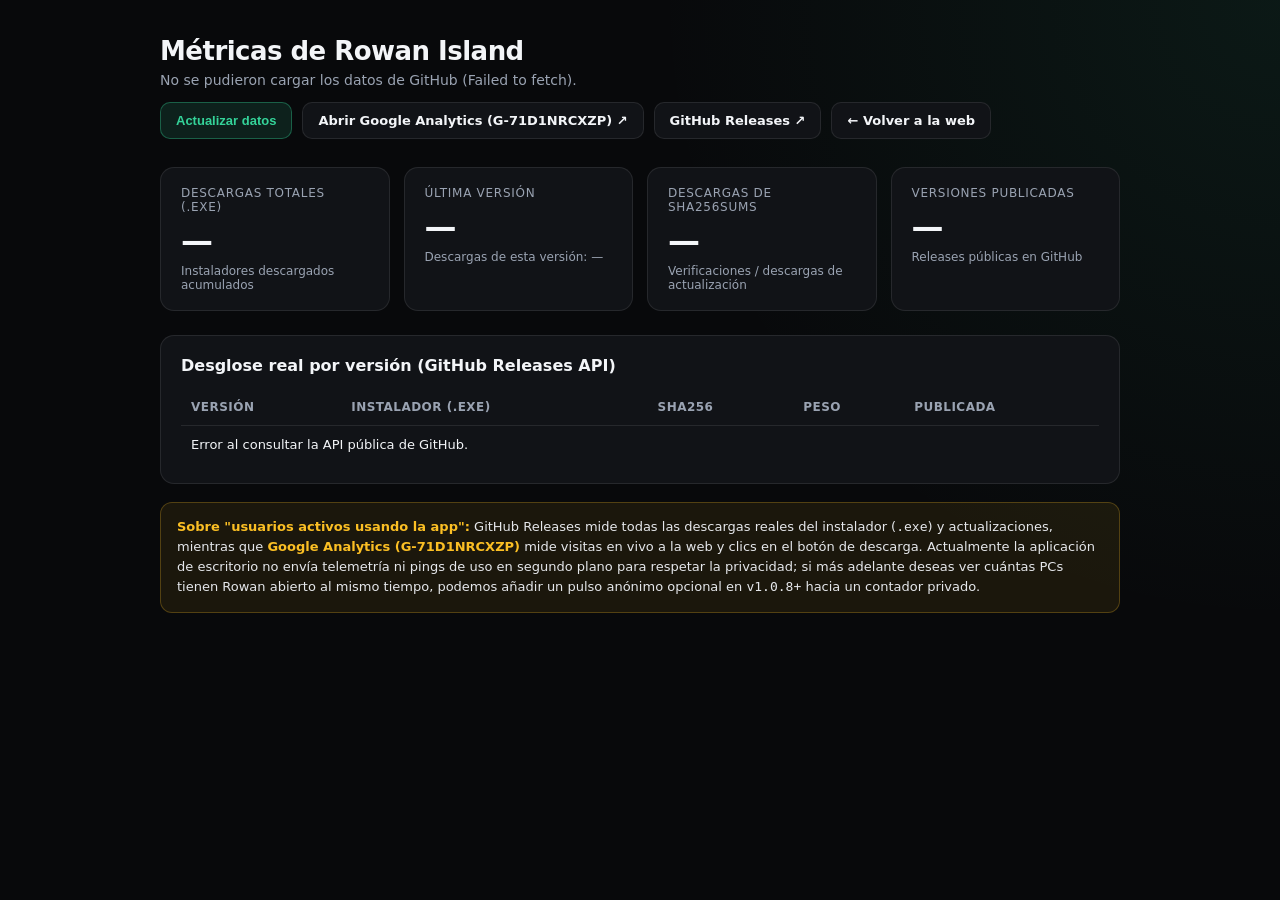
==== stats.html @ f9e21b63 "Release v1.0.7 website update and download stats page" ====
<!doctype html>
<html lang="es">
<head>
  <meta charset="utf-8">
  <meta name="viewport" content="width=device-width, initial-scale=1">
  <meta name="robots" content="noindex,nofollow">
  <title>Rowan Island — Panel de Descargas</title>
  <link rel="icon" href="assets/app-icon.png">
  <style>
    :root {
      --bg: #08090b;
      --panel: #111317;
      --border: rgba(255, 255, 255, 0.09);
      --text: #f3f5f8;
      --muted: #9aa3b2;
      --accent: #34d399;
      --accent-soft: rgba(52, 211, 153, 0.12);
      --warn: #fbbf24;
    }
    * { box-sizing: border-box; }
    body {
      margin: 0;
      font-family: Inter, "Segoe UI", system-ui, -apple-system, sans-serif;
      background: radial-gradient(circle at top right, rgba(52, 211, 153, 0.08), transparent 40%), var(--bg);
      color: var(--text);
      min-height: 100vh;
      padding: 36px 20px 64px;
    }
    .container { max-width: 960px; margin: 0 auto; }
    .topbar {
      display: flex; flex-wrap: wrap; align-items: center; justify-content: space-between;
      gap: 14px; margin-bottom: 28px;
    }
    .title-wrap h1 { margin: 0 0 6px; font-size: 26px; font-weight: 700; letter-spacing: -0.02em; }
    .title-wrap p { margin: 0; color: var(--muted); font-size: 14px; }
    .actions { display: flex; flex-wrap: wrap; gap: 10px; }
    .btn {
      display: inline-flex; align-items: center; gap: 8px;
      padding: 10px 15px; border-radius: 10px; border: 1px solid var(--border);
      background: var(--panel); color: var(--text); text-decoration: none;
      font-size: 13px; font-weight: 600; cursor: pointer;
    }
    .btn:hover { border-color: rgba(255,255,255,0.22); }
    .btn.primary {
      background: var(--accent-soft); border-color: rgba(52, 211, 153, 0.35); color: var(--accent);
    }
    .grid {
      display: grid; grid-template-columns: repeat(auto-fit, minmax(210px, 1fr));
      gap: 14px; margin-bottom: 24px;
    }
    .card {
      background: var(--panel); border: 1px solid var(--border); border-radius: 14px; padding: 18px 20px;
    }
    .card-label { font-size: 12px; color: var(--muted); text-transform: uppercase; letter-spacing: 0.06em; }
    .card-value { font-size: 32px; font-weight: 700; margin: 8px 0 4px; letter-spacing: -0.02em; }
    .card-sub { font-size: 12px; color: var(--muted); }
    .panel {
      background: var(--panel); border: 1px solid var(--border); border-radius: 14px; padding: 20px; margin-bottom: 18px;
    }
    .panel h2 { margin: 0 0 14px; font-size: 16px; font-weight: 600; }
    table { width: 100%; border-collapse: collapse; font-size: 13px; }
    th, td { text-align: left; padding: 11px 10px; border-bottom: 1px solid var(--border); }
    th { color: var(--muted); font-weight: 600; font-size: 12px; text-transform: uppercase; letter-spacing: 0.04em; }
    tr:last-child td { border-bottom: none; }
    .pill {
      display: inline-block; padding: 3px 9px; border-radius: 999px;
      background: rgba(255,255,255,0.06); font-size: 12px; font-weight: 600;
    }
    .pill.latest { background: var(--accent-soft); color: var(--accent); }
    .note {
      background: rgba(251, 191, 36, 0.08); border: 1px solid rgba(251, 191, 36, 0.25);
      border-radius: 12px; padding: 14px 16px; font-size: 13px; color: #e5e7eb; line-height: 1.55;
    }
    .note strong { color: var(--warn); }
    .muted-link { color: var(--accent); text-decoration: none; }
    .muted-link:hover { text-decoration: underline; }
    @media (max-width: 640px) {
      th:nth-child(4), td:nth-child(4), th:nth-child(5), td:nth-child(5) { display: none; }
    }
  </style>
</head>
<body>
  <div class="container">
    <div class="topbar">
      <div class="title-wrap">
        <h1>Métricas de Rowan Island</h1>
        <p id="status-line">Consultando estadísticas reales desde GitHub Releases...</p>
      </div>
      <div class="actions">
        <button class="btn primary" id="refresh-btn" type="button">Actualizar datos</button>
        <a class="btn" href="https://analytics.google.com/" target="_blank" rel="noopener">Abrir Google Analytics (G-71D1NRCXZP) ↗</a>
        <a class="btn" href="https://github.com/62671534m-ctrl/rowan-island-releases/releases" target="_blank" rel="noopener">GitHub Releases ↗</a>
        <a class="btn" href="index.html">← Volver a la web</a>
      </div>
    </div>

    <div class="grid">
      <div class="card">
        <div class="card-label">Descargas totales (.exe)</div>
        <div class="card-value" id="total-exe">—</div>
        <div class="card-sub">Instaladores descargados acumulados</div>
      </div>
      <div class="card">
        <div class="card-label">Última versión</div>
        <div class="card-value" id="latest-ver">—</div>
        <div class="card-sub" id="latest-dl">Descargas de esta versión: —</div>
      </div>
      <div class="card">
        <div class="card-label">Descargas de SHA256SUMS</div>
        <div class="card-value" id="total-sha">—</div>
        <div class="card-sub">Verificaciones / descargas de actualización</div>
      </div>
      <div class="card">
        <div class="card-label">Versiones publicadas</div>
        <div class="card-value" id="total-rel">—</div>
        <div class="card-sub">Releases públicas en GitHub</div>
      </div>
    </div>

    <div class="panel">
      <h2>Desglose real por versión (GitHub Releases API)</h2>
      <table>
        <thead>
          <tr>
            <th>Versión</th>
            <th>Instalador (.exe)</th>
            <th>SHA256</th>
            <th>Peso</th>
            <th>Publicada</th>
          </tr>
        </thead>
        <tbody id="releases-body">
          <tr><td colspan="5" style="color:var(--muted)">Cargando...</td></tr>
        </tbody>
      </table>
    </div>

    <div class="note">
      <strong>Sobre "usuarios activos usando la app":</strong> GitHub Releases mide todas las descargas reales del instalador (<code>.exe</code>) y actualizaciones, mientras que <strong>Google Analytics (G-71D1NRCXZP)</strong> mide visitas en vivo a la web y clics en el botón de descarga. Actualmente la aplicación de escritorio no envía telemetría ni pings de uso en segundo plano para respetar la privacidad; si más adelante deseas ver cuántas PCs tienen Rowan abierto al mismo tiempo, podemos añadir un pulso anónimo opcional en <code>v1.0.8+</code> hacia un contador privado.
    </div>
  </div>

  <script>
    const REPO = '62671534m-ctrl/rowan-island-releases';

    function fmtDate(iso) {
      if (!iso) return '—';
      try {
        return new Date(iso).toLocaleDateString('es-PE', { year: 'numeric', month: 'short', day: 'numeric' });
      } catch (_) {
        return iso.slice(0, 10);
      }
    }

    async function loadStats() {
      const statusEl = document.getElementById('status-line');
      const bodyEl = document.getElementById('releases-body');
      statusEl.textContent = 'Actualizando desde GitHub API...';

      try {
        const res = await fetch(`https://api.github.com/repos/${REPO}/releases?per_page=50`, {
          headers: { 'Accept': 'application/vnd.github+json' },
          cache: 'no-store'
        });
        if (!res.ok) throw new Error(`HTTP ${res.status}`);
        const releases = (await res.json()).filter(r => !r.draft && !r.prerelease);

        let totalExe = 0;
        let totalSha = 0;
        const rows = [];

        releases.forEach((rel, idx) => {
          const assets = Array.isArray(rel.assets) ? rel.assets : [];
          const exeAsset = assets.find(a => /\.exe$/i.test(a.name || ''));
          const shaAsset = assets.find(a => /sha256/i.test(a.name || ''));
          const exeCount = exeAsset ? Number(exeAsset.download_count || 0) : 0;
          const shaCount = shaAsset ? Number(shaAsset.download_count || 0) : 0;
          totalExe += exeCount;
          totalSha += shaCount;

          if (idx === 0) {
            document.getElementById('latest-ver').textContent = rel.tag_name || '—';
            document.getElementById('latest-dl').textContent = `Descargas de esta versión: ${exeCount}`;
          }

          const sizeMb = exeAsset && exeAsset.size ? `${(exeAsset.size / (1024 * 1024)).toFixed(1)} MB` : '—';
          const tagHtml = `<a class="muted-link" href="${rel.html_url}" target="_blank" rel="noopener"><span class="pill ${idx === 0 ? 'latest' : ''}">${rel.tag_name}</span></a>`;
          rows.push(`<tr>
            <td>${tagHtml}</td>
            <td><strong>${exeCount}</strong></td>
            <td>${shaCount}</td>
            <td>${sizeMb}</td>
            <td>${fmtDate(rel.published_at)}</td>
          </tr>`);
        });

        document.getElementById('total-exe').textContent = String(totalExe);
        document.getElementById('total-sha').textContent = String(totalSha);
        document.getElementById('total-rel').textContent = String(releases.length);
        bodyEl.innerHTML = rows.length ? rows.join('') : '<tr><td colspan="5">No hay releases publicadas.</td></tr>';
        statusEl.textContent = `Última actualización: ${new Date().toLocaleTimeString('es-PE')}`;
      } catch (err) {
        statusEl.textContent = `No se pudieron cargar los datos de GitHub (${err.message}).`;
        bodyEl.innerHTML = '<tr><td colspan="5">Error al consultar la API pública de GitHub.</td></tr>';
      }
    }

    document.getElementById('refresh-btn').addEventListener('click', loadStats);
    loadStats();
  </script>
</body>
</html>
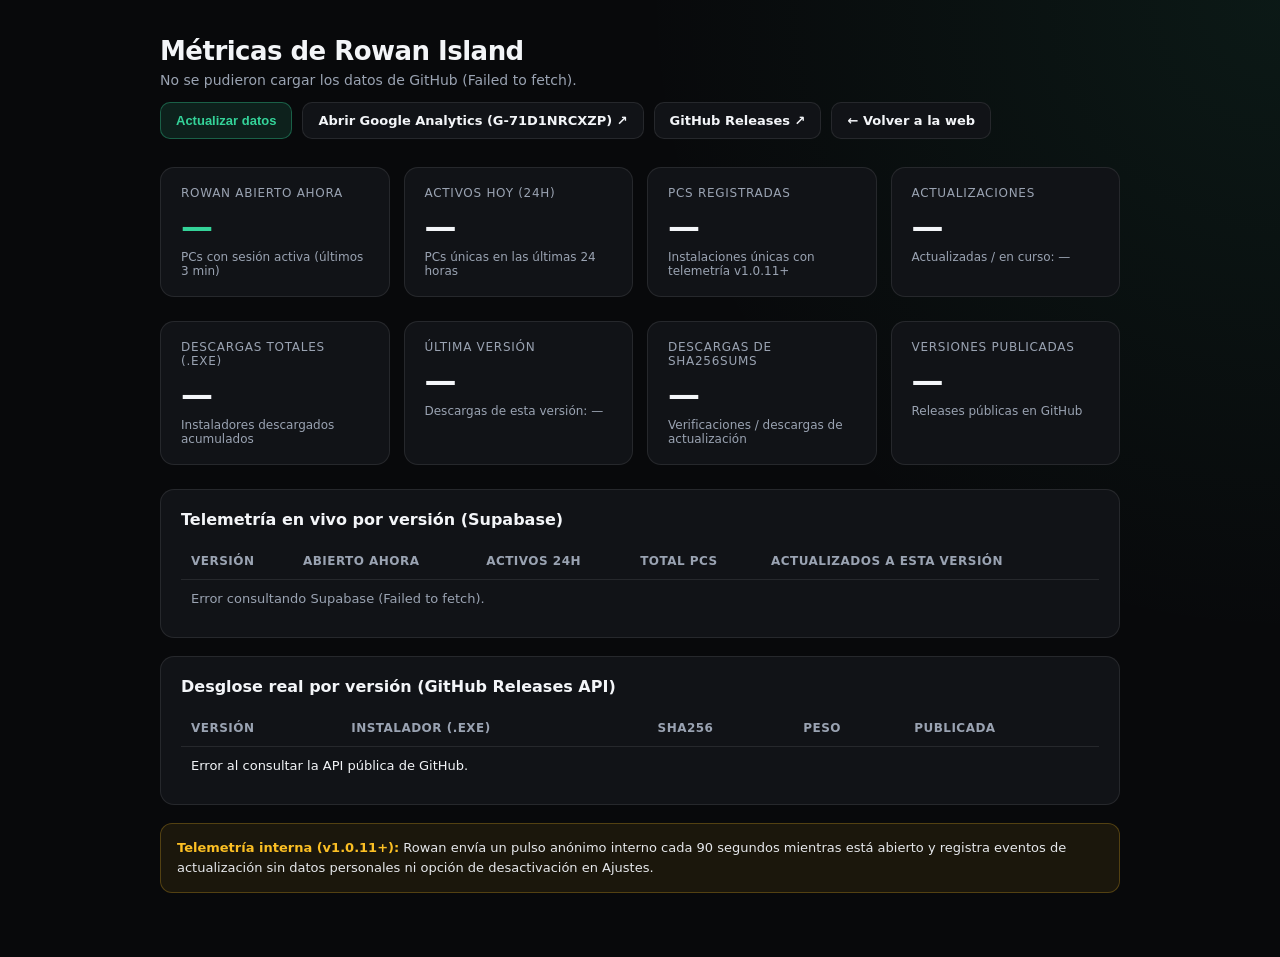
==== commit de0aa483: "Publish Rowan Island website v1.0.12" ====
--- a/stats.html
+++ b/stats.html
@@ -96,6 +96,29 @@
 
     <div class="grid">
       <div class="card">
+        <div class="card-label">Rowan abierto ahora</div>
+        <div class="card-value" id="live-now" style="color:var(--accent)">—</div>
+        <div class="card-sub">PCs con sesión activa (últimos 3 min)</div>
+      </div>
+      <div class="card">
+        <div class="card-label">Activos hoy (24h)</div>
+        <div class="card-value" id="active-24h">—</div>
+        <div class="card-sub">PCs únicas en las últimas 24 horas</div>
+      </div>
+      <div class="card">
+        <div class="card-label">PCs registradas</div>
+        <div class="card-value" id="total-devices">—</div>
+        <div class="card-sub">Instalaciones únicas con telemetría v1.0.11+</div>
+      </div>
+      <div class="card">
+        <div class="card-label">Actualizaciones</div>
+        <div class="card-value" id="total-updates">—</div>
+        <div class="card-sub" id="updates-sub">Actualizadas / en curso: —</div>
+      </div>
+    </div>
+
+    <div class="grid">
+      <div class="card">
         <div class="card-label">Descargas totales (.exe)</div>
         <div class="card-value" id="total-exe">—</div>
         <div class="card-sub">Instaladores descargados acumulados</div>
@@ -115,6 +138,24 @@
         <div class="card-value" id="total-rel">—</div>
         <div class="card-sub">Releases públicas en GitHub</div>
       </div>
+    </div>
+
+    <div class="panel">
+      <h2>Telemetría en vivo por versión (Supabase)</h2>
+      <table>
+        <thead>
+          <tr>
+            <th>Versión</th>
+            <th>Abierto ahora</th>
+            <th>Activos 24h</th>
+            <th>Total PCs</th>
+            <th>Actualizados a esta versión</th>
+          </tr>
+        </thead>
+        <tbody id="telemetry-body">
+          <tr><td colspan="5" style="color:var(--muted)">Cargando telemetría...</td></tr>
+        </tbody>
+      </table>
     </div>
 
     <div class="panel">
@@ -135,13 +176,15 @@
       </table>
     </div>
 
-    <div class="note">
-      <strong>Sobre "usuarios activos usando la app":</strong> GitHub Releases mide todas las descargas reales del instalador (<code>.exe</code>) y actualizaciones, mientras que <strong>Google Analytics (G-71D1NRCXZP)</strong> mide visitas en vivo a la web y clics en el botón de descarga. Actualmente la aplicación de escritorio no envía telemetría ni pings de uso en segundo plano para respetar la privacidad; si más adelante deseas ver cuántas PCs tienen Rowan abierto al mismo tiempo, podemos añadir un pulso anónimo opcional en <code>v1.0.8+</code> hacia un contador privado.
+    <div class="note" id="telemetry-note">
+      <strong>Telemetría interna (v1.0.11+):</strong> Rowan envía un pulso anónimo interno cada 90 segundos mientras está abierto y registra eventos de actualización sin datos personales ni opción de desactivación en Ajustes.
     </div>
   </div>
 
   <script>
     const REPO = '62671534m-ctrl/rowan-island-releases';
+    const SUPABASE_URL = 'https://pnpyqjdjxelzcomhwljo.supabase.co';
+    const SUPABASE_ANON_KEY = 'sb_publishable_z7XPKo9X7hgsvGOh7sv9Ew_RYsaeC0g';
 
     function fmtDate(iso) {
       if (!iso) return '—';
@@ -152,10 +195,96 @@
       }
     }
 
+    async function loadTelemetry() {
+      const tBody = document.getElementById('telemetry-body');
+      const noteEl = document.getElementById('telemetry-note');
+      const base = (SUPABASE_URL || '').trim().replace(/\/+$/, '');
+      const key = (SUPABASE_ANON_KEY || '').trim();
+      if (!base || !key) {
+        document.getElementById('live-now').textContent = '0';
+        document.getElementById('active-24h').textContent = '0';
+        document.getElementById('total-devices').textContent = '0';
+        document.getElementById('total-updates').textContent = '0';
+        document.getElementById('updates-sub').textContent = 'Pendiente configurar Supabase';
+        tBody.innerHTML = '<tr><td colspan="5" style="color:var(--muted)">Falta configurar <code>SUPABASE_URL</code> y <code>SUPABASE_ANON_KEY</code> para mostrar sesiones en vivo.</td></tr>';
+        noteEl.innerHTML = '<strong>Falta conectar Supabase:</strong> Pega la URL y la clave anon de tu proyecto Supabase para activar la lectura en vivo.';
+        return;
+      }
+
+      try {
+        const headers = { 'apikey': key };
+        if (key.startsWith('eyJ')) headers['Authorization'] = `Bearer ${key}`;
+        const [devRes, updRes] = await Promise.all([
+          fetch(`${base}/rest/v1/rowan_devices?select=version,online,updated_from,last_seen`, { headers, cache: 'no-store' }),
+          fetch(`${base}/rest/v1/rowan_updates?select=event,target_v,ts`, { headers, cache: 'no-store' })
+        ]);
+        if (!devRes.ok) throw new Error(`Supabase HTTP ${devRes.status}`);
+        const devicesList = (await devRes.json()) || [];
+        const updatesList = updRes.ok ? ((await updRes.json()) || []) : [];
+
+        const now = Date.now();
+        const LIVE_MS = 180 * 1000;
+        const DAY_MS = 24 * 60 * 60 * 1000;
+
+        let liveNow = 0;
+        let active24h = 0;
+        let totalDevices = 0;
+        let upgradedCount = 0;
+        const byVer = {};
+
+        for (const d of devicesList) {
+          if (!d || typeof d !== 'object') continue;
+          totalDevices += 1;
+          const ver = String(d.version || 'desconocida');
+          const ts = d.last_seen ? Date.parse(d.last_seen) : 0;
+          const isLive = d.online !== false && ts > 0 && (now - ts) <= LIVE_MS;
+          const is24h = ts > 0 && (now - ts) <= DAY_MS;
+          if (isLive) liveNow += 1;
+          if (is24h) active24h += 1;
+          if (d.updated_from) upgradedCount += 1;
+
+          if (!byVer[ver]) byVer[ver] = { live: 0, day: 0, total: 0, upgraded: 0 };
+          byVer[ver].total += 1;
+          if (isLive) byVer[ver].live += 1;
+          if (is24h) byVer[ver].day += 1;
+          if (d.updated_from) byVer[ver].upgraded += 1;
+        }
+
+        let launchedEvents = 0;
+        let downloadingEvents = 0;
+        for (const u of updatesList) {
+          if (!u || typeof u !== 'object') continue;
+          if (u.event === 'launched') launchedEvents += 1;
+          else if (u.event === 'downloading') downloadingEvents += 1;
+        }
+
+        document.getElementById('live-now').textContent = String(liveNow);
+        document.getElementById('active-24h').textContent = String(active24h);
+        document.getElementById('total-devices').textContent = String(totalDevices);
+        document.getElementById('total-updates').textContent = String(Math.max(upgradedCount, launchedEvents));
+        document.getElementById('updates-sub').textContent = `Completadas: ${upgradedCount} · Instaladores lanzados: ${launchedEvents} · Descargando: ${downloadingEvents}`;
+
+        const entries = Object.entries(byVer).sort((a, b) => b[0].localeCompare(a[0], undefined, { numeric: true }));
+        tBody.innerHTML = entries.length
+          ? entries.map(([ver, s], idx) => `<tr>
+              <td><span class="pill ${idx === 0 ? 'latest' : ''}">v${ver}</span></td>
+              <td><strong style="color:var(--accent)">${s.live}</strong></td>
+              <td>${s.day}</td>
+              <td>${s.total}</td>
+              <td>${s.upgraded}</td>
+            </tr>`).join('')
+          : '<tr><td colspan="5" style="color:var(--muted)">Aún no hay PCs reportando telemetría.</td></tr>';
+      } catch (err) {
+        tBody.innerHTML = `<tr><td colspan="5" style="color:var(--muted)">Error consultando Supabase (${err.message}).</td></tr>`;
+      }
+    }
+
     async function loadStats() {
       const statusEl = document.getElementById('status-line');
       const bodyEl = document.getElementById('releases-body');
-      statusEl.textContent = 'Actualizando desde GitHub API...';
+      statusEl.textContent = 'Actualizando desde GitHub API y Firebase...';
+
+      loadTelemetry();
 
       try {
         const res = await fetch(`https://api.github.com/repos/${REPO}/releases?per_page=50`, {
@@ -207,6 +336,7 @@
 
     document.getElementById('refresh-btn').addEventListener('click', loadStats);
     loadStats();
+    setInterval(loadTelemetry, 20000);
   </script>
 </body>
 </html>
